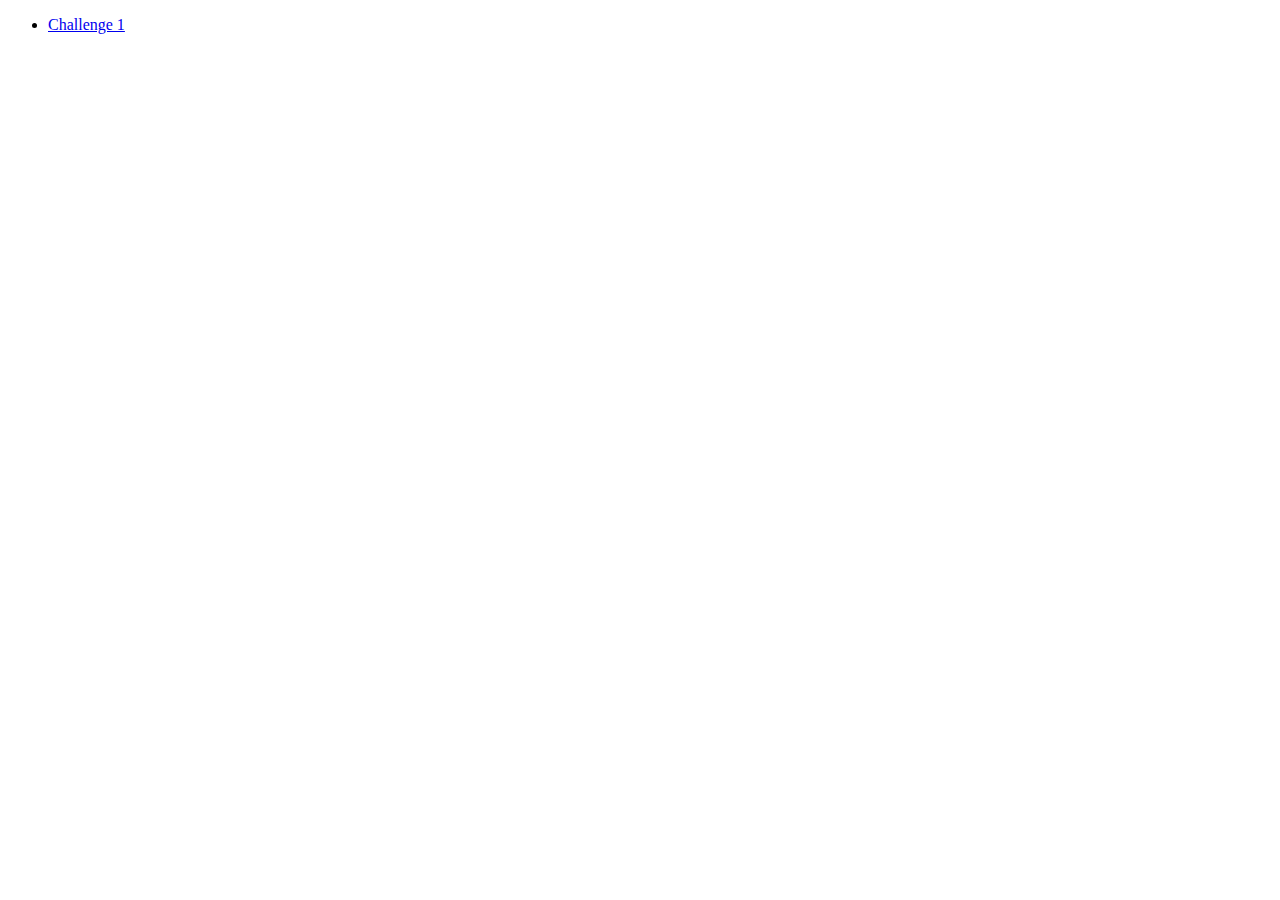
==== index.html @ 945c7c91 "add/ basic structure with favicon" ====
<!DOCTYPE html>
<html lang="en">
  <head>
    <meta charset="UTF-8" />
    <meta http-equiv="X-UA-Compatible" content="IE=edge" />
    <meta name="viewport" content="width=device-width, initial-scale=1.0" />
    <title>CSS Grid Layout</title>
  </head>
  <body>
    <ul>
      <li><a href="./src/challenge1/challenge1.html">Challenge 1</a></li>
    </ul>
  </body>
</html>
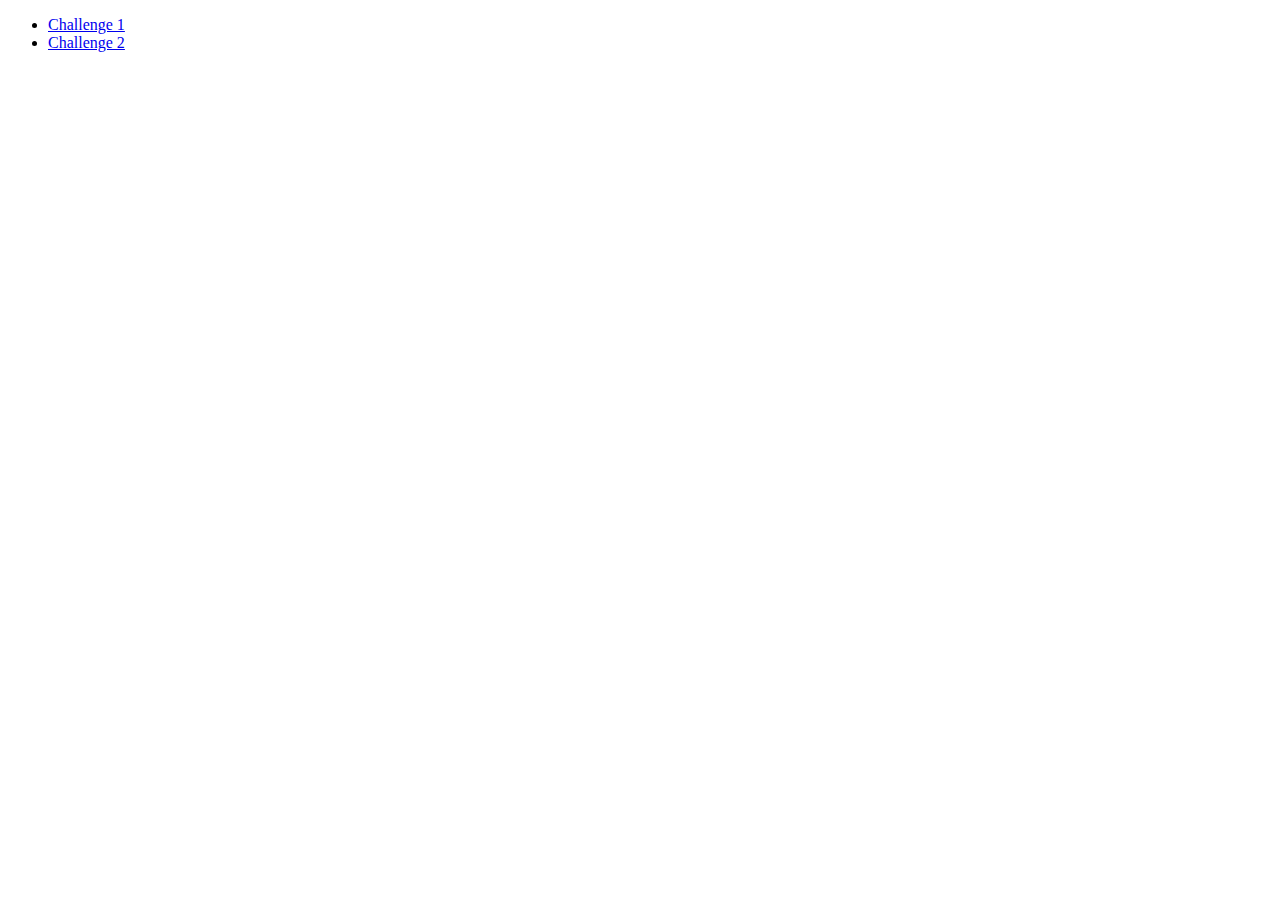
==== commit c91474be: "add/ link to challenge2" ====
--- a/index.html
+++ b/index.html
@@ -9,6 +9,7 @@
   <body>
     <ul>
       <li><a href="./src/challenge1/challenge1.html">Challenge 1</a></li>
+      <li><a href="./src/challenge2/challenge2.html">Challenge 2</a></li>
     </ul>
   </body>
 </html>
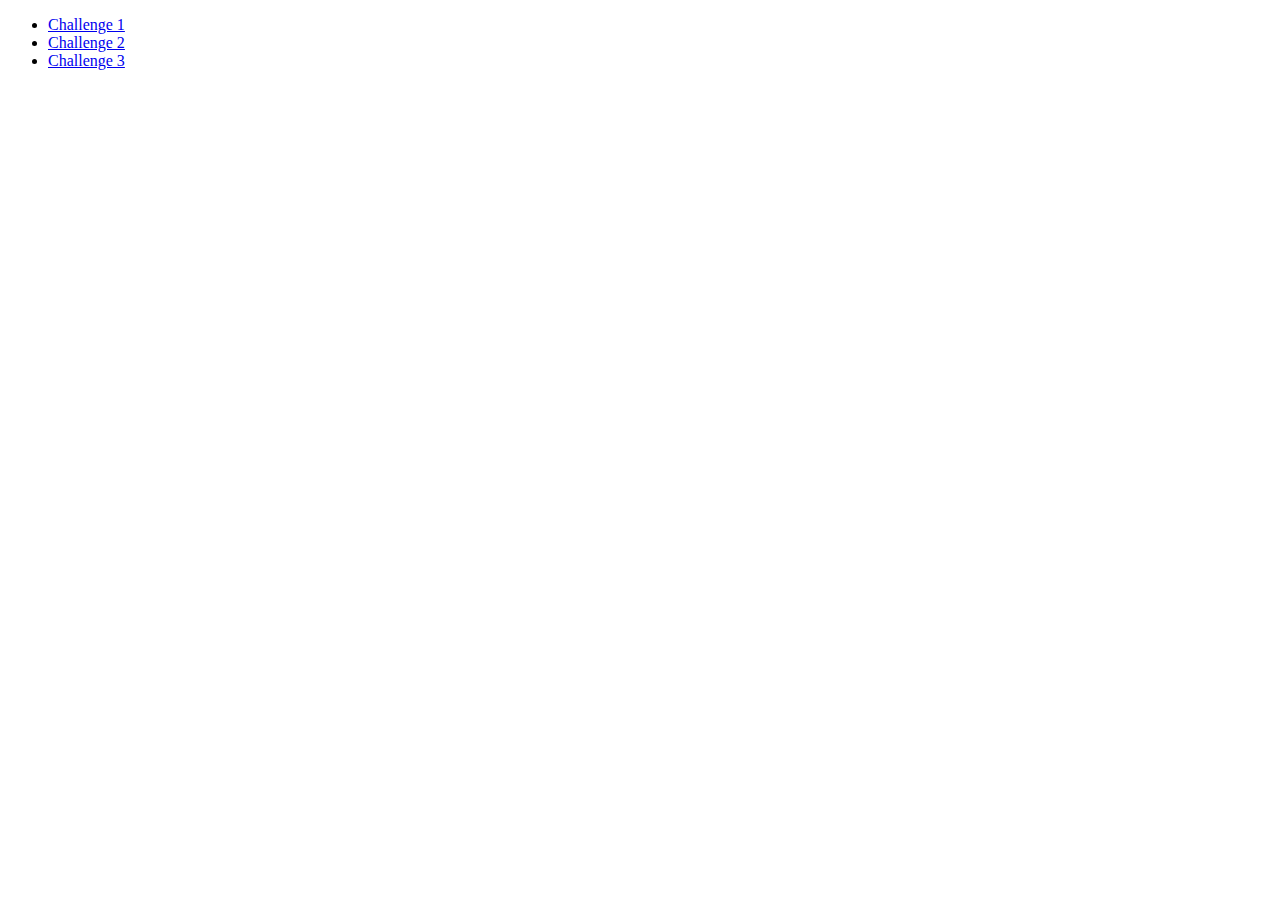
==== commit 3dc22cc4: "add/ challenge 3" ====
--- a/index.html
+++ b/index.html
@@ -10,6 +10,7 @@
     <ul>
       <li><a href="./src/challenge1/challenge1.html">Challenge 1</a></li>
       <li><a href="./src/challenge2/challenge2.html">Challenge 2</a></li>
+      <li><a href="./src/challenge3/challenge3.html">Challenge 3</a></li>
     </ul>
   </body>
 </html>
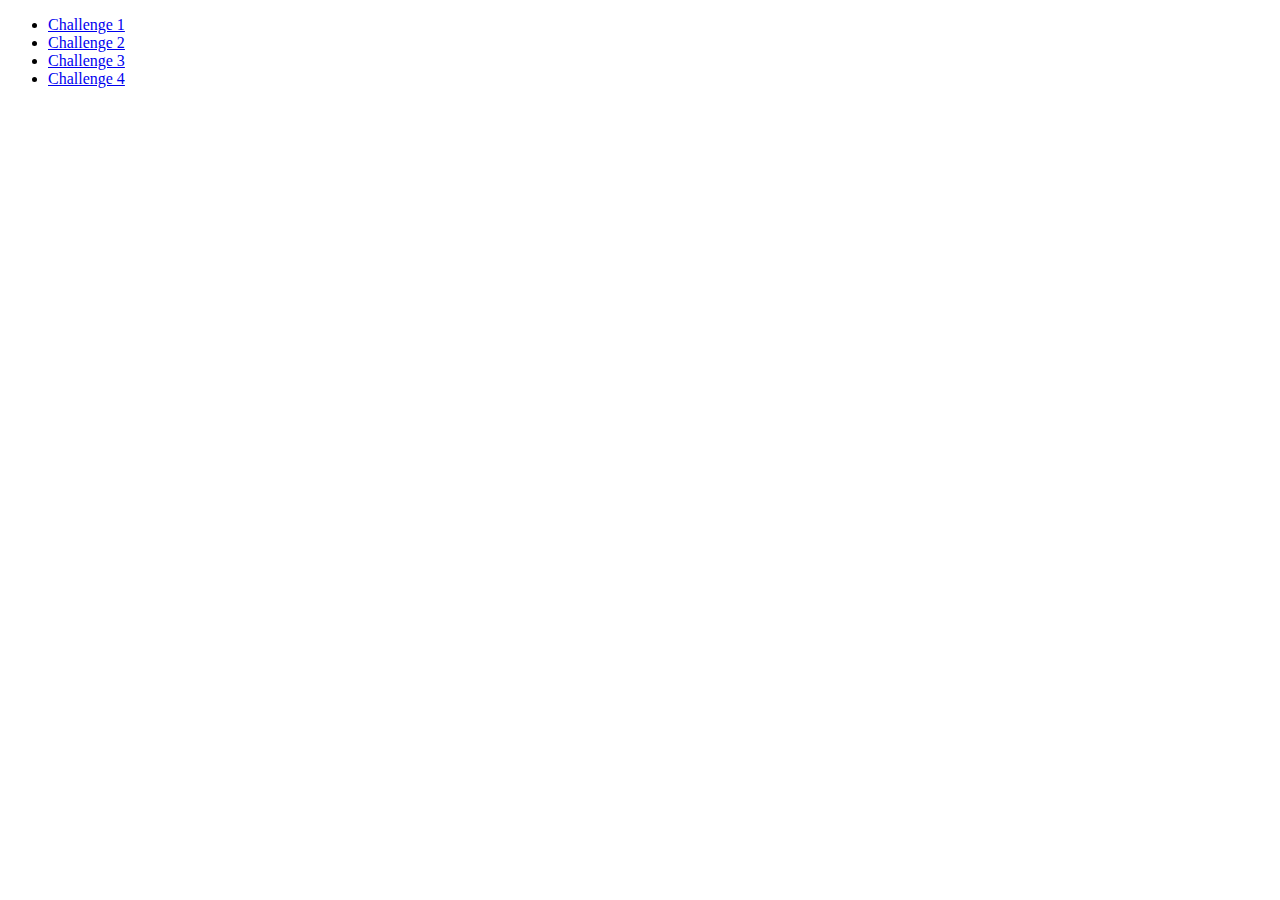
==== commit 7c8f23c5: "add/ challenge 4 - minmax" ====
--- a/index.html
+++ b/index.html
@@ -11,6 +11,7 @@
       <li><a href="./src/challenge1/challenge1.html">Challenge 1</a></li>
       <li><a href="./src/challenge2/challenge2.html">Challenge 2</a></li>
       <li><a href="./src/challenge3/challenge3.html">Challenge 3</a></li>
+      <li><a href="./src/challenge4/challenge4.html">Challenge 4</a></li>
     </ul>
   </body>
 </html>
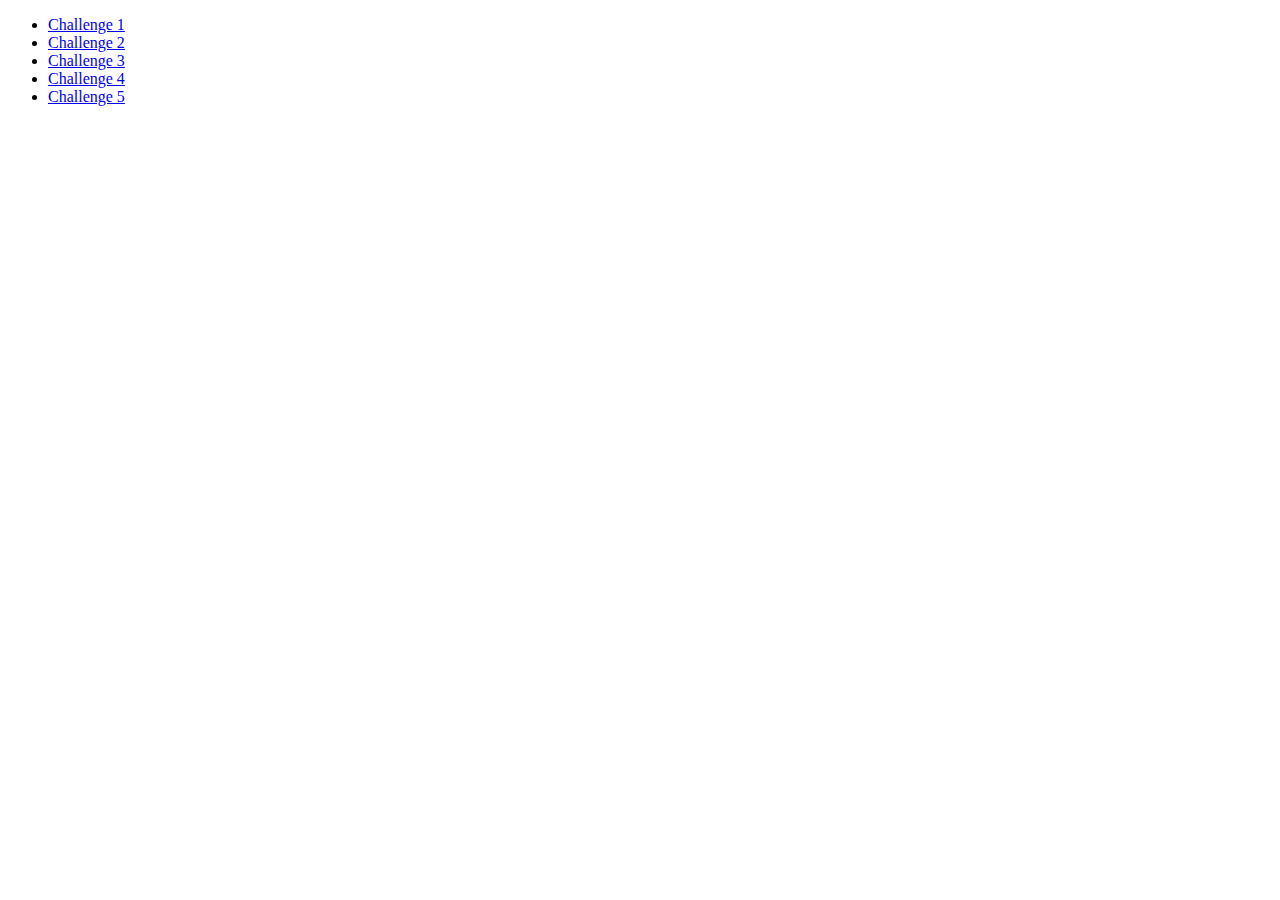
==== commit ef6c2bfa: "add/ challenge5 - auto-fit and auto-fill" ====
--- a/index.html
+++ b/index.html
@@ -12,6 +12,7 @@
       <li><a href="./src/challenge2/challenge2.html">Challenge 2</a></li>
       <li><a href="./src/challenge3/challenge3.html">Challenge 3</a></li>
       <li><a href="./src/challenge4/challenge4.html">Challenge 4</a></li>
+      <li><a href="./src/challenge5/challenge5.html">Challenge 5</a></li>
     </ul>
   </body>
 </html>
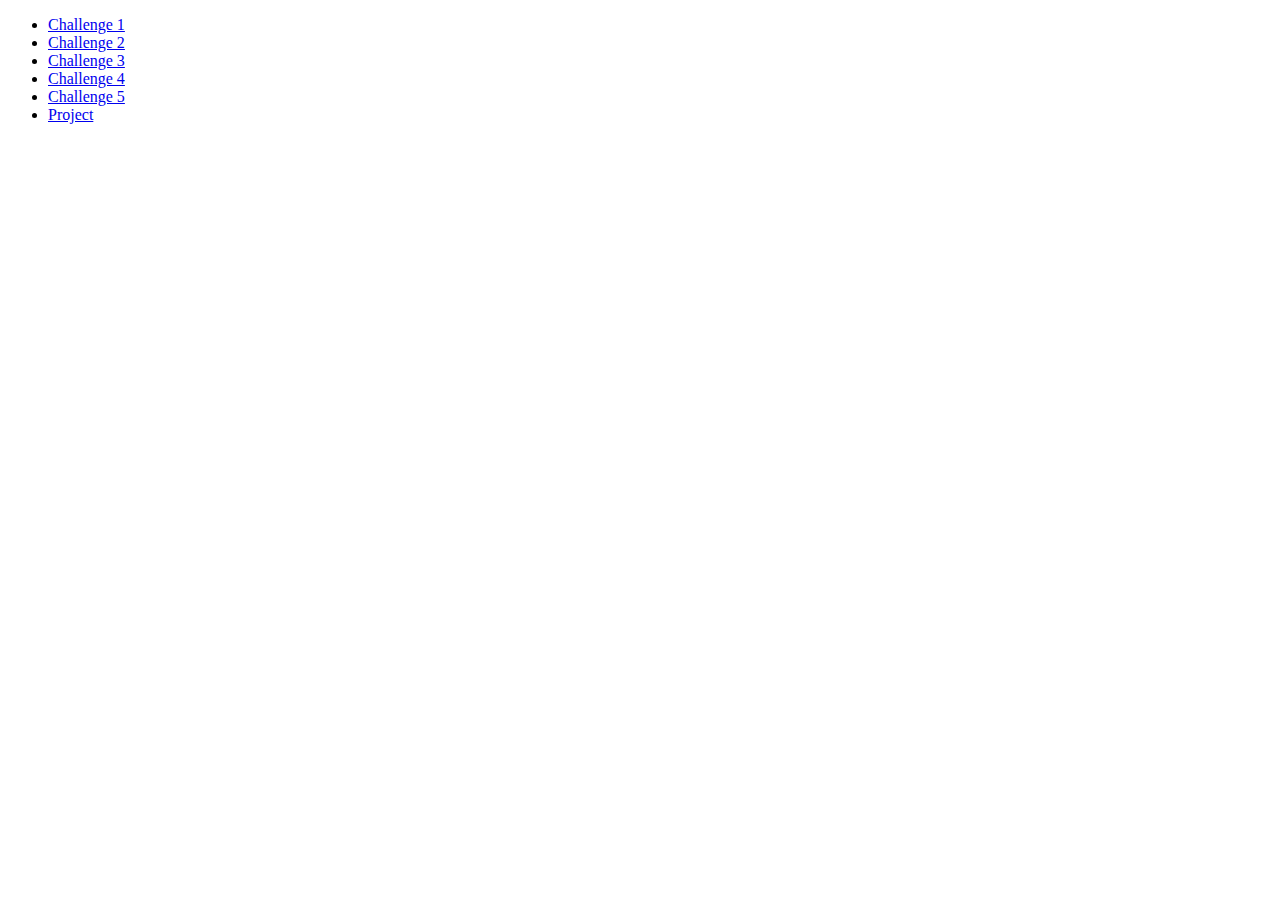
==== commit 4ecbd702: "add/ project link and favicon" ====
--- a/index.html
+++ b/index.html
@@ -4,6 +4,7 @@
     <meta charset="UTF-8" />
     <meta http-equiv="X-UA-Compatible" content="IE=edge" />
     <meta name="viewport" content="width=device-width, initial-scale=1.0" />
+    <link rel="shortcut icon" href="./assets/css.jpg" type="image/jpg" />
     <title>CSS Grid Layout</title>
   </head>
   <body>
@@ -13,6 +14,7 @@
       <li><a href="./src/challenge3/challenge3.html">Challenge 3</a></li>
       <li><a href="./src/challenge4/challenge4.html">Challenge 4</a></li>
       <li><a href="./src/challenge5/challenge5.html">Challenge 5</a></li>
+      <li><a href="./src/project/project.html">Project</a></li>
     </ul>
   </body>
 </html>
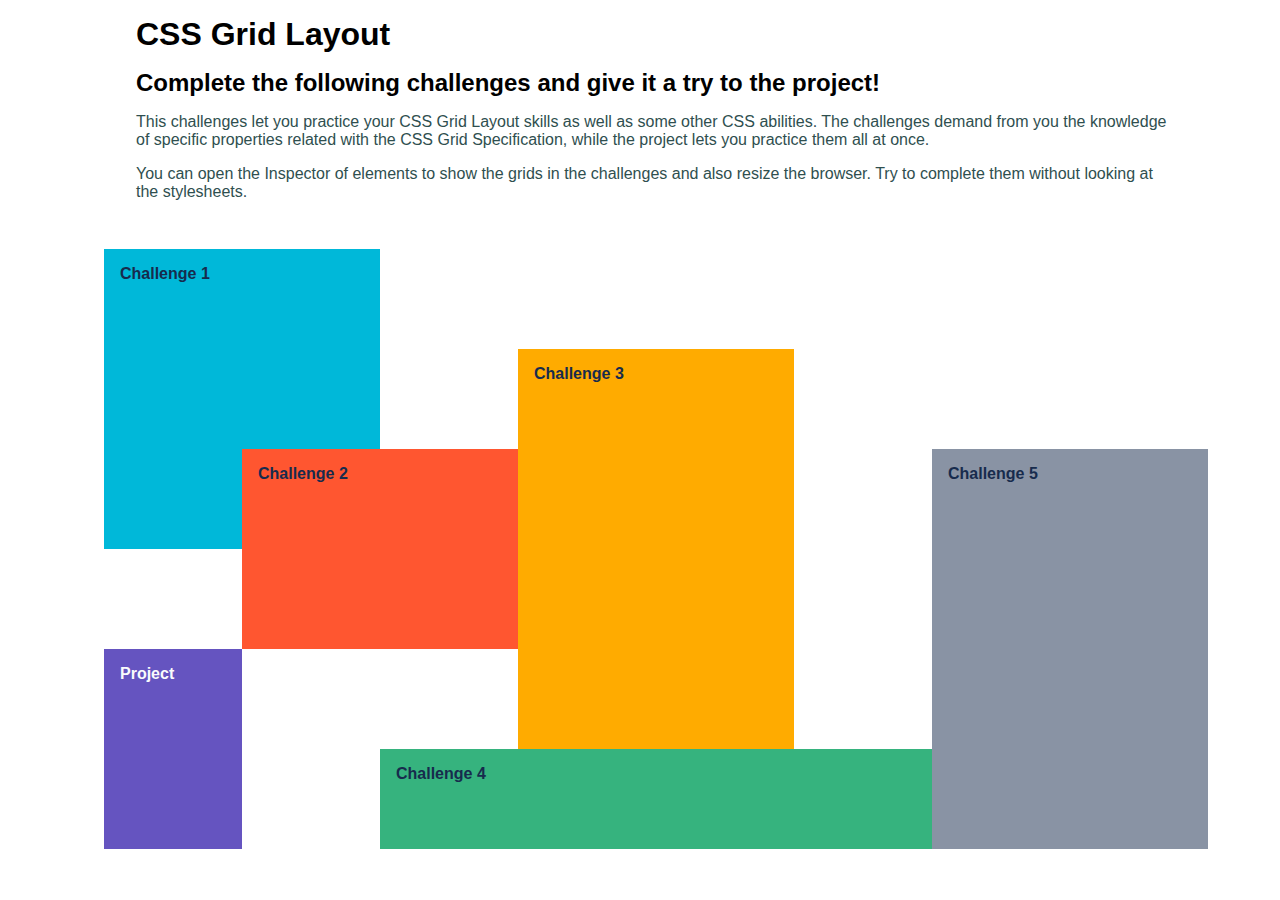
==== commit f4055cb1: "add/ homepage with styles" ====
--- a/index.html
+++ b/index.html
@@ -5,16 +5,45 @@
     <meta http-equiv="X-UA-Compatible" content="IE=edge" />
     <meta name="viewport" content="width=device-width, initial-scale=1.0" />
     <link rel="shortcut icon" href="./assets/css.jpg" type="image/jpg" />
+    <link rel="stylesheet" href="./globals.css" />
+    <link rel="stylesheet" href="./style.css" />
     <title>CSS Grid Layout</title>
   </head>
   <body>
-    <ul>
-      <li><a href="./src/challenge1/challenge1.html">Challenge 1</a></li>
-      <li><a href="./src/challenge2/challenge2.html">Challenge 2</a></li>
-      <li><a href="./src/challenge3/challenge3.html">Challenge 3</a></li>
-      <li><a href="./src/challenge4/challenge4.html">Challenge 4</a></li>
-      <li><a href="./src/challenge5/challenge5.html">Challenge 5</a></li>
-      <li><a href="./src/project/project.html">Project</a></li>
-    </ul>
+    <main>
+      <h1>CSS Grid Layout</h1>
+      <h2>
+        Complete the following challenges and give it a try to the project!
+      </h2>
+      <p>
+        This challenges let you practice your CSS Grid Layout skills as well as
+        some other CSS abilities. The challenges demand from you the knowledge
+        of specific properties related with the CSS Grid Specification, while
+        the project lets you practice them all at once.
+      </p>
+      <p>
+        You can open the Inspector of elements to show the grids in the
+        challenges and also resize the browser. Try to complete them without
+        looking at the stylesheets.
+      </p>
+      <ul>
+        <li class="item-1">
+          <a href="./src/challenge1/challenge1.html">Challenge 1</a>
+        </li>
+        <li class="item-2">
+          <a href="./src/challenge2/challenge2.html">Challenge 2</a>
+        </li>
+        <li class="item-3">
+          <a href="./src/challenge3/challenge3.html">Challenge 3</a>
+        </li>
+        <li class="item-4">
+          <a href="./src/challenge4/challenge4.html">Challenge 4</a>
+        </li>
+        <li class="item-5">
+          <a href="./src/challenge5/challenge5.html">Challenge 5</a>
+        </li>
+        <li class="item-6"><a href="./src/project/project.html">Project</a></li>
+      </ul>
+    </main>
   </body>
 </html>
--- a/globals.css
+++ b/globals.css
@@ -0,0 +1,9 @@
+body {
+  padding-left: 32px;
+  font-family: 'Segoe UI', Tahoma, Geneva, Verdana, sans-serif;
+}
+
+.comment {
+  color: gray;
+  font-style: italic;
+}
--- a/style.css
+++ b/style.css
@@ -0,0 +1,107 @@
+main {
+  max-width: 1200px;
+  margin: 1rem auto;
+}
+
+h1,
+h2,
+p {
+  margin: 1rem 5rem;
+}
+
+p {
+  color: darkslategray;
+}
+
+ul {
+  list-style: none;
+  margin: 3rem;
+  padding: 0;
+  display: grid;
+  grid-template-columns: repeat(8, 1fr);
+  grid-auto-rows: 100px;
+}
+
+a {
+  color: inherit;
+  text-decoration: none;
+  font-weight: bold;
+  display: block;
+  padding: 1rem;
+  height: calc(100% - 2rem);
+}
+
+li:hover {
+  cursor: pointer;
+  scale: 1.1;
+  box-shadow: 3px 3px 10px 1px darkslategray;
+}
+
+.item-1 {
+  background-color: #00b8d9;
+  color: #172b4d;
+  grid-area: 1 / 1 / 4 / 3;
+}
+
+.item-2 {
+  background-color: #ff5630;
+  color: #172b4d;
+  grid-area: 3 / 2 / 5 / 6;
+}
+.item-3 {
+  background-color: #ffab00;
+  color: #172b4d;
+  grid-area: 2 / 4 / 7 / 6;
+}
+.item-4 {
+  background-color: #36b37e;
+  color: #172b4d;
+  grid-area: 6 / 3 / 6 / 8;
+}
+.item-5 {
+  background-color: #8993a4;
+  color: #172b4d;
+  grid-area: 3 / 7 / 7 / 9;
+}
+.item-6 {
+  background-color: #6554c0;
+  color: #fafbfc;
+  grid-area: 5 / 1 / 7 / 2;
+}
+
+@media screen and (max-width: 800px) {
+  ul {
+    grid-auto-rows: 50px;
+  }
+
+  a {
+    font-size: 0.8rem;
+  }
+}
+
+@media screen and (max-width: 600px) {
+  h1,
+  h2,
+  p {
+    margin: 1rem 1rem;
+  }
+
+  .item-1 {
+    grid-area: 1 / 1 / 2 / 8;
+  }
+  .item-2 {
+    grid-area: 2 / 2 / 3 / 9;
+  }
+  .item-3 {
+    grid-area: 3 / 1 / 4 / 7;
+  }
+  .item-4 {
+    grid-area: 4 / 3 / 5 / 9;
+  }
+  .item-5 {
+    grid-area: 5 / 2 / 6 / 8;
+  }
+  .item-6 {
+    grid-area: 6 / 1 / 7 / 9;
+  }
+}
